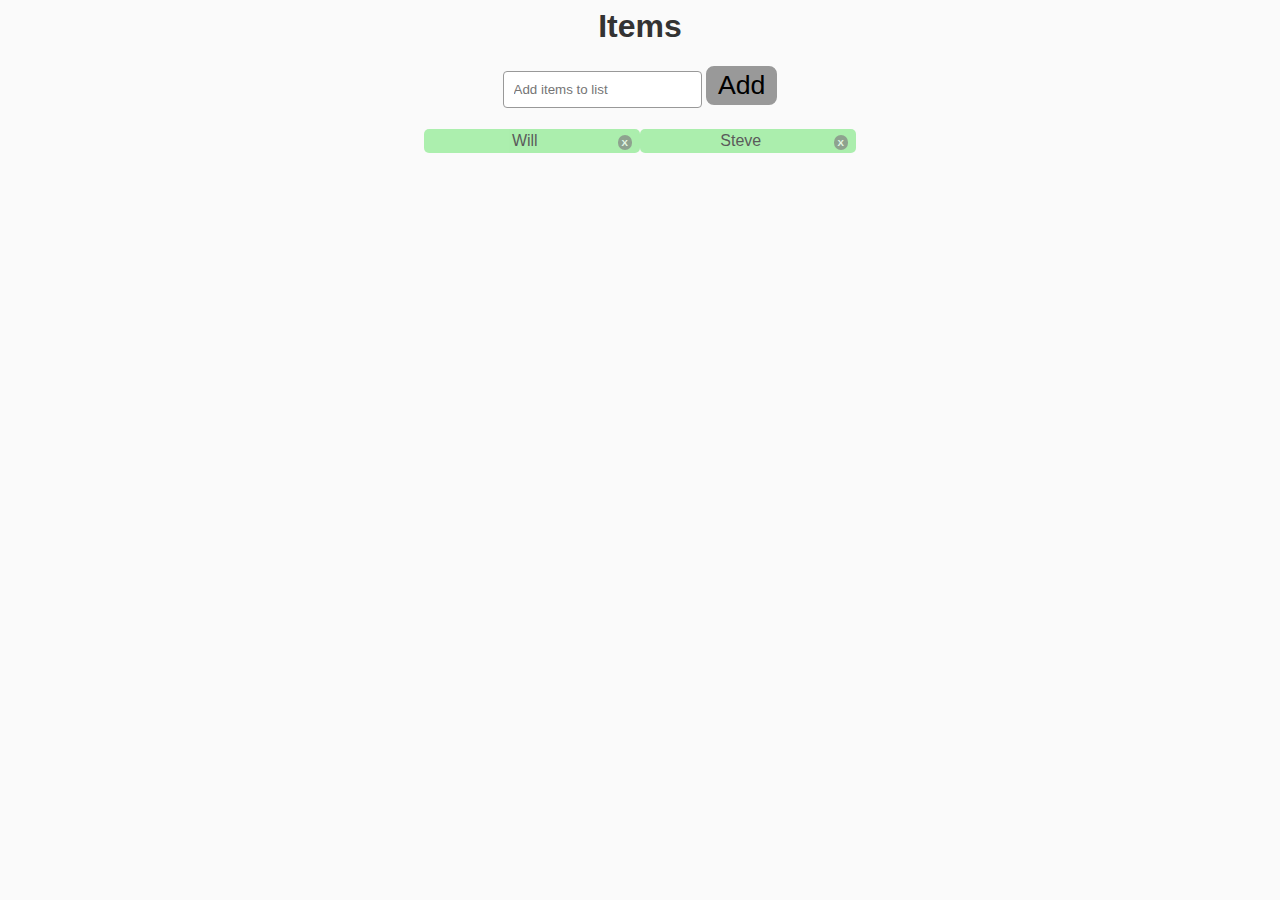
==== index.html @ c978de71 "initial commit" ====
<html lang="en">

<head>
    <meta charset="utf-8">
    <title>GFT App</title>
    <meta name="description" content="The GTF App">
    <meta name="author" content="Yaser">
    <link rel="stylesheet" href="css/base.css">
</head>

<body>
    <div id="peopleModule">
        <h1>Items</h1>
        <input id="item-txt" placeholder="Add items to list" type="text">
        <button id="add-item-btn" placeholder="Add items to list">Add</button>
        <ul id="items-list"></ul>
    </div>
    <script src="js/todoItems.js"></script>
</body>

</html>
---- css/base.css ----
body {
    background: #fafafa;
    font-family: "Helvetica Neue", Helvetica, Arial, sans-serif;
    color: #333;
}

.hero-unit {
    margin: 20px auto 0 auto;
    width: 300px;
    font-size: 12px;
    font-weight: 200;
    line-height: 20px;
    background-color: #eee;
    border-radius: 6px;
    padding: 10px 20px;
}

.hero-unit h1 {
    font-size: 60px;
    line-height: 1;
    letter-spacing: -1px;
}

.browsehappy {
    margin: 0.2em 0;
    background: #ccc;
    color: #000;
    padding: 0.2em 0;
}

input {
    border: 1px solid #999;
    border-radius: 4px;
    padding: 10px;
}
button {
    zoom: 2;
    background-color: #999;
    border: 1px solid #999;
    border-radius: 4px;
    padding: 1px 5px;

}

button.active {
    background-color:rgb(165, 227, 158);
}
#peopleModule {
    text-align: center;
}
#peopleModule ul {
    padding: 0;
}
#peopleModule li {
    display: inline-block;
    list-style-type: none;
    background: #98ec9b;
    border-radius: 5px;
    padding: 3px 8px;
    margin: 5px 0;
    width: 200px;
    opacity: 0.8;
    transition: opacity 0.3s;
}
#peopleModule li:hover {
    opacity: 1;
}
#peopleModule li span {
    display: inline-block;
    width: 160px;
    overflow: hidden;
    text-overflow: ellipsis;
}

#peopleModule li i {
    cursor: pointer;
    font-weight: bold;
    float: right;
    font-style: normal;
    background: #666;
    padding: 2px 4px;
    font-size: 60%;
    color: white;
    border-radius: 20px;
    opacity: 0.7;
    transition: opacity 0.3s;
    margin-top: 3px;
}

#peopleModule li i:hover {
    opacity: 1;
}
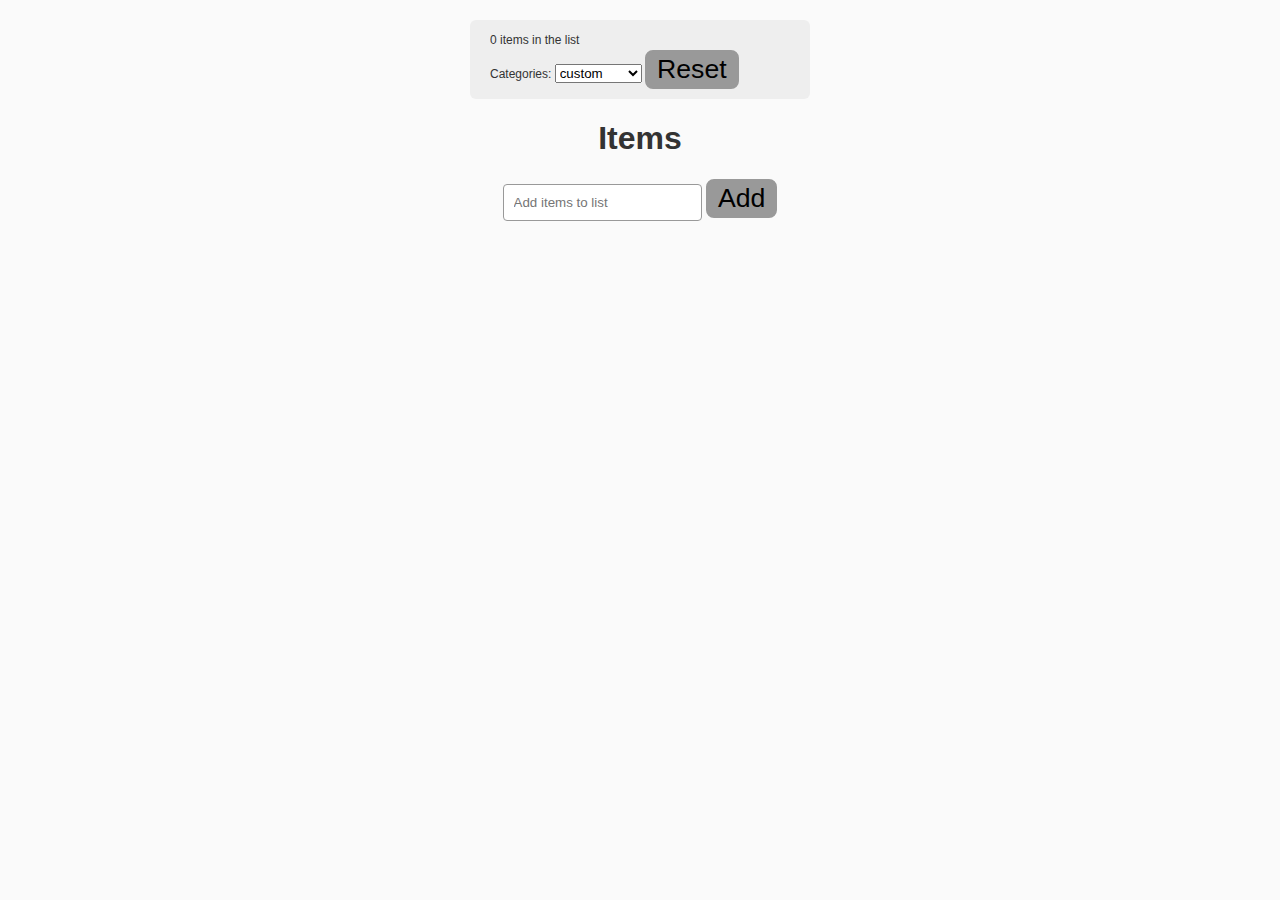
==== commit f064796c: "working on part 2" ====
--- a/index.html
+++ b/index.html
@@ -9,12 +9,26 @@
 </head>
 
 <body>
+    <div class="hero-unit" id="statsModule">
+        <div>
+            <strong id="items-counter"></strong>
+            <span>items in the list</span>
+        </div>
+        <div>
+            <span>Categories: </span>
+            <select name="categories" id="categories"></select>
+            <button id="reset-items-btn">Reset</button>
+        </div>
+    </div>
     <div id="peopleModule">
         <h1>Items</h1>
         <input id="item-txt" placeholder="Add items to list" type="text">
-        <button id="add-item-btn" placeholder="Add items to list">Add</button>
+        <button id="add-item-btn">Add</button>
         <ul id="items-list"></ul>
     </div>
+    <script src="js/ajaxUtil.js"></script>
+    <script src="js/pubsub.js"></script>
+    <script src="js/counter.js"></script>
     <script src="js/todoItems.js"></script>
 </body>
 
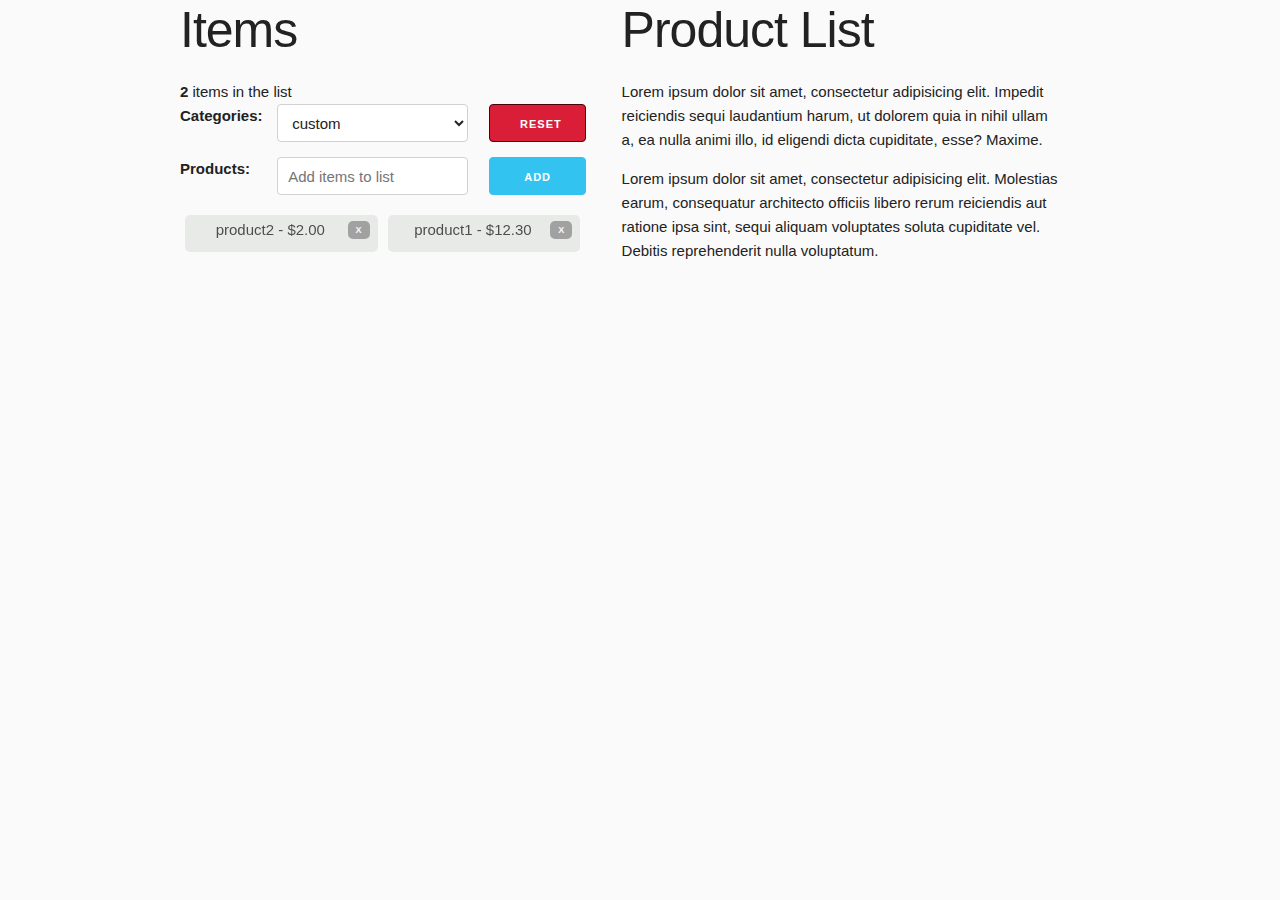
==== commit bdf90b85: "refactoring code" ====
--- a/index.html
+++ b/index.html
@@ -1,35 +1,64 @@
+<!DOCTYPE html>
 <html lang="en">
 
 <head>
     <meta charset="utf-8">
     <title>GFT App</title>
+    <meta name="viewport" content="width=device-width, initial-scale=1">
     <meta name="description" content="The GTF App">
     <meta name="author" content="Yaser">
     <link rel="stylesheet" href="css/base.css">
+    <link rel="stylesheet" href="css/blueflower.css">
+    <!-- <link rel="stylesheet" href="css/redsun.css"> -->
 </head>
 
 <body>
-    <div class="hero-unit" id="statsModule">
-        <div>
-            <strong id="items-counter"></strong>
-            <span>items in the list</span>
+    <div class="container">
+        <div class="six columns">
+            <h1>Items</h1>
+            <div id="counterModule" class="counter-module">
+                <strong id="items-counter"></strong>
+                <span>items in the list</span>
+            </div>
+            <div id="categoriesModule" class="categories-module">
+                <div class="three columns">
+                    <label>Categories: </label>
+                </div>
+                <div class="six columns">
+                    <select name="categories" id="categories">
+                        <!--<option value="0" selected>all</option>-->
+                    </select>
+                </div>
+                <div class="three columns">
+                    <button id="reset-items-btn" class="btn btn-reset">Reset</button>
+                </div>
+            </div>
+            <div id="productsModule" class="products-module">
+                <div class="three columns">
+                    <label>Products: </label>
+                </div>
+                <div class="six columns">
+                    <input id="item-txt" placeholder="Add items to list" type="text">
+                </div>
+                <div class="three columns">
+                    <button id="add-item-btn" class="btn btn-add">Add</button>
+                </div>
+                <div class="one-half column">
+                    <ul id="items-list"></ul>
+                </div>
+            </div>
         </div>
-        <div>
-            <span>Categories: </span>
-            <select name="categories" id="categories"></select>
-            <button id="reset-items-btn">Reset</button>
+        <div class="six columns">
+            <h1>Product List</h1>
+            <p>Lorem ipsum dolor sit amet, consectetur adipisicing elit. Impedit reiciendis sequi laudantium harum, ut dolorem quia in nihil ullam a, ea nulla animi illo, id eligendi dicta cupiditate, esse? Maxime.</p>
+            <p>Lorem ipsum dolor sit amet, consectetur adipisicing elit. Molestias earum, consequatur architecto officiis libero rerum reiciendis aut ratione ipsa sint, sequi aliquam voluptates soluta cupiditate vel. Debitis reprehenderit nulla voluptatum.</p>
         </div>
     </div>
-    <div id="peopleModule">
-        <h1>Items</h1>
-        <input id="item-txt" placeholder="Add items to list" type="text">
-        <button id="add-item-btn">Add</button>
-        <ul id="items-list"></ul>
-    </div>
-    <script src="js/ajaxUtil.js"></script>
-    <script src="js/pubsub.js"></script>
-    <script src="js/counter.js"></script>
-    <script src="js/todoItems.js"></script>
+    <script src="src/ajaxUtil.js"></script>
+    <script src="src/pubsub.js"></script>
+    <script src="src/counter.js"></script>
+    <script src="src/productsController.js"></script>
+    <script src="src/productsView.js"></script>
 </body>
 
 </html>
--- a/css/base.css
+++ b/css/base.css
@@ -1,92 +1,36 @@
+/**
+ * Remove default options added by the browser
+ */
 body {
+    margin: 0;
     background: #fafafa;
     font-family: "Helvetica Neue", Helvetica, Arial, sans-serif;
     color: #333;
 }
 
-.hero-unit {
-    margin: 20px auto 0 auto;
-    width: 300px;
-    font-size: 12px;
-    font-weight: 200;
-    line-height: 20px;
-    background-color: #eee;
-    border-radius: 6px;
-    padding: 10px 20px;
+a:active,
+a:hover {
+  outline: 0;
 }
 
-.hero-unit h1 {
-    font-size: 60px;
-    line-height: 1;
-    letter-spacing: -1px;
+h1 {
+  font-size: 2em;
+  margin: 0.67em 0;
 }
 
-.browsehappy {
-    margin: 0.2em 0;
-    background: #ccc;
-    color: #000;
-    padding: 0.2em 0;
+button,
+input,
+select{
+  color: inherit;
+  font: inherit;
+  margin: 0;
+}
+
+button {
+  -webkit-appearance: button;
+  cursor: pointer;
 }
 
 input {
-    border: 1px solid #999;
-    border-radius: 4px;
-    padding: 10px;
-}
-button {
-    zoom: 2;
-    background-color: #999;
-    border: 1px solid #999;
-    border-radius: 4px;
-    padding: 1px 5px;
-
-}
-
-button.active {
-    background-color:rgb(165, 227, 158);
-}
-#peopleModule {
-    text-align: center;
-}
-#peopleModule ul {
-    padding: 0;
-}
-#peopleModule li {
-    display: inline-block;
-    list-style-type: none;
-    background: #98ec9b;
-    border-radius: 5px;
-    padding: 3px 8px;
-    margin: 5px 0;
-    width: 200px;
-    opacity: 0.8;
-    transition: opacity 0.3s;
-}
-#peopleModule li:hover {
-    opacity: 1;
-}
-#peopleModule li span {
-    display: inline-block;
-    width: 160px;
-    overflow: hidden;
-    text-overflow: ellipsis;
-}
-
-#peopleModule li i {
-    cursor: pointer;
-    font-weight: bold;
-    float: right;
-    font-style: normal;
-    background: #666;
-    padding: 2px 4px;
-    font-size: 60%;
-    color: white;
-    border-radius: 20px;
-    opacity: 0.7;
-    transition: opacity 0.3s;
-    margin-top: 3px;
-}
-
-#peopleModule li i:hover {
-    opacity: 1;
+  line-height: normal;
 }--- a/css/blueflower.css
+++ b/css/blueflower.css
@@ -0,0 +1,272 @@
+/* General */
+html {
+    font-size: 62.5%;
+}
+
+body {
+    font-size: 1.5em;
+    line-height: 1.6;
+    font-weight: 400;
+    font-family: "Raleway", "HelveticaNeue", "Helvetica Neue", Helvetica, Arial, sans-serif;
+    color: #222;
+}
+
+
+/* Text */
+
+h1 {
+    margin-top: 0;
+    margin-bottom: 2rem;
+    font-weight: 300;
+    font-size: 4.0rem;
+    line-height: 1.2;
+    letter-spacing: -.1rem;
+}
+
+p {
+    margin-top: 0;
+}
+
+button,
+.btn {
+    margin-bottom: 1rem;
+}
+
+input,
+select {
+    margin-bottom: 1.5rem;
+    width: 90%;
+}
+
+ul {
+    margin-bottom: 2.5rem;
+}
+
+/* Grid */
+
+.container {
+    position: relative;
+    max-width: 960px;
+    margin: 0 auto;
+    padding: 0 20px;
+    box-sizing: border-box;
+}
+
+.column,
+.columns {
+    width: 100%;
+    float: left;
+    box-sizing: border-box;
+}
+
+.products-module {
+    clear: both;
+}
+
+
+/* For devices larger than 550px */
+
+@media (min-width: 550px) {
+    h1 {
+        font-size: 5.0rem;
+    }
+}
+
+@media (min-width: 600px) {
+    .container {
+        width: 90%;
+    }
+    .column,
+    .columns {
+        /*margin-left: 4%;*/
+    }
+    .column:first-child,
+    .columns:first-child {
+        margin-left: 0;
+    }
+    .three.columns {
+        width: 22%;
+    }
+    .six.columns {
+        width: 48%;
+    }
+}
+
+
+/* Buttons */
+
+.btn {
+    display: inline-block;
+    height: 38px;
+    padding: 0 30px;
+    color: #FFF;
+    text-align: center;
+    font-size: 11px;
+    font-weight: 600;
+    line-height: 38px;
+    letter-spacing: .1rem;
+    text-transform: uppercase;
+    text-decoration: none;
+    white-space: nowrap;
+    background-color: transparent;
+    border-radius: 4px;
+    border: 1px solid #bbb;
+    cursor: pointer;
+    box-sizing: border-box;
+    width: 100%;
+}
+
+.btn:hover {
+    color: #333;
+    border-color: #888;
+    outline: 0;
+}
+
+.btn.btn-add {
+    color: #FFF;
+    background-color: #33C3F0;
+    border-color: #33C3F0;
+}
+
+.btn.btn-add:hover {
+    color: #FFF;
+    background-color: #1EAEDB;
+    border-color: #1EAEDB;
+}
+
+.btn.btn-reset {
+    color: #FFF;
+    background-color: #db1e38;
+    border-color: #4c0208;
+}
+
+.btn.btn-reset:hover {
+    color: #FFF;
+    background-color: #a2182b;
+    border-color: #4c0208;
+}
+
+
+/* Forms */
+
+input[type="text"],
+select {
+    height: 38px;
+    padding: 6px 10px;
+    background-color: #fff;
+    border: 1px solid #D1D1D1;
+    border-radius: 4px;
+    box-shadow: none;
+    box-sizing: border-box;
+}
+
+input[type="text"]:focus,
+select:focus {
+    border: 1px solid #33C3F0;
+    outline: 0;
+}
+
+label {
+    display: block;
+    margin-bottom: .5rem;
+    font-weight: 600;
+}
+
+
+/* Lists */
+
+ul {
+    list-style: circle inside;
+    padding-left: 0;
+    margin-top: 0;
+}
+
+li {
+    margin-bottom: 1rem;
+}
+
+.products-module li {
+    display: inline-block;
+    list-style-type: none;
+    background-color: rgba(199, 204, 198, 0.41);
+    border-radius: 5px;
+    padding: 3px 8px;
+    margin: 5px;
+    width: 181px;
+    opacity: 0.8;
+    transition: opacity 0.3s;
+    text-align: center;
+}
+
+.products-module li:hover {
+    opacity: 1;
+}
+
+.products-module li span {
+    display: inline-block;
+    overflow: hidden;
+    text-overflow: ellipsis;
+}
+
+.products-module li i {
+    cursor: pointer;
+    font-weight: bold;
+    float: right;
+    font-style: normal;
+    background-color: #666;
+    padding: 2px 8px;
+    font-size: 60%;
+    color: white;
+    border-radius: 5px;
+    opacity: 0.7;
+    transition: opacity 0.3s;
+    margin-top: 3px;
+}
+
+/* Larger than phablet (also point when grid becomes active) */
+
+@media (max-width: 1000px) {
+  .categories-module .columns, .products-module .columns{
+      width: 90%
+    }
+  .btn{
+    width: 50%;
+  }
+}
+
+@media (max-width: 600px) {
+    input,
+    select {
+        margin-bottom: 1.5rem;
+        width: 100%;
+    }
+    .products-module li {
+        width: 85%;
+        margin: 5px 0;
+    }
+
+    .btn{
+    width: 100%;
+  }
+}
+
+/* Larger than tablet */
+
+@media (min-width: 750px) {
+    .products-module li {
+        width: 80%;
+        /*margin: 5px 0;*/
+        display: block;
+    }
+
+}
+
+/* Larger than desktop */
+
+@media (min-width: 1000px) {
+    .products-module li {
+        width: 40%;
+        margin: 5px;
+        display: inline-block;
+    }
+}--- a/css/redsun.css
+++ b/css/redsun.css
@@ -0,0 +1,130 @@
+select,
+input {
+    border: 1px solid #999;
+    border-radius: 4px;
+    padding: 5px;
+    width: 90%;
+}
+
+.btn {
+    border: 1px solid #999;
+    border-radius: 4px;
+    padding: 1px 5px;
+    vertical-align: initial;
+    text-decoration: none;
+}
+
+.btn-add {
+    background-color: #999;
+    background: #3498db;
+    background-image: -webkit-linear-gradient(top, #3498db, #2980b9);
+    background-image: -moz-linear-gradient(top, #3498db, #2980b9);
+    background-image: -ms-linear-gradient(top, #3498db, #2980b9);
+    background-image: -o-linear-gradient(top, #3498db, #2980b9);
+    background-image: linear-gradient(to bottom, #3498db, #2980b9);
+    color: #ffffff;
+}
+
+.btn-reset {
+    background: #a85959;
+    background-image: -webkit-linear-gradient(top, #a85959, #d63a3a);
+    background-image: -moz-linear-gradient(top, #a85959, #d63a3a);
+    background-image: -ms-linear-gradient(top, #a85959, #d63a3a);
+    background-image: -o-linear-gradient(top, #a85959, #d63a3a);
+    background-image: linear-gradient(to bottom, #a85959, #d63a3a);
+    color: #ffffff;
+}
+
+.btn:hover {
+    text-decoration: none;
+}
+
+.btn-reset:hover {
+    background: #db0707;
+    background-image: -webkit-linear-gradient(top, #db0707, #b00606);
+    background-image: -moz-linear-gradient(top, #db0707, #b00606);
+    background-image: -ms-linear-gradient(top, #db0707, #b00606);
+    background-image: -o-linear-gradient(top, #db0707, #b00606);
+    background-image: linear-gradient(to bottom, #db0707, #b00606);
+}
+
+.btn-add:hover {
+    background: #3cb0fd;
+    background-image: -webkit-linear-gradient(top, #3cb0fd, #3498db);
+    background-image: -moz-linear-gradient(top, #3cb0fd, #3498db);
+    background-image: -ms-linear-gradient(top, #3cb0fd, #3498db);
+    background-image: -o-linear-gradient(top, #3cb0fd, #3498db);
+    background-image: linear-gradient(to bottom, #3cb0fd, #3498db);
+    text-decoration: none;
+}
+
+.container {
+    margin: 20px auto 0 auto;
+    width: 300px;
+    font-size: 12px;
+    font-weight: 200;
+    line-height: 20px;
+    background-color: #eee;
+    border-radius: 6px;
+    padding: 10px 20px;
+}
+
+.container h1 {
+    font-size: 40px;
+    line-height: 1;
+    letter-spacing: -1px;
+}
+
+.columns {
+    margin-bottom: 10px;
+}
+
+.products-module, .counter-module, .categories-module {
+    padding: 10px 0px;
+}
+
+.products-module ul {
+    padding: 0;
+}
+
+.products-module li {
+    display: inline-block;
+    list-style-type: none;
+    background: #98ec9b;
+    border-radius: 5px;
+    padding: 3px 8px;
+    margin: 5px 0;
+    width: 181px;
+    opacity: 0.8;
+    transition: opacity 0.3s;
+}
+
+.products-module li:hover {
+    opacity: 1;
+}
+
+.products-module li span {
+    display: inline-block;
+    width: 160px;
+    overflow: hidden;
+    text-overflow: ellipsis;
+}
+
+.products-module li i {
+    cursor: pointer;
+    font-weight: bold;
+    float: right;
+    font-style: normal;
+    background: #666;
+    padding: 2px 8px;
+    font-size: 60%;
+    color: white;
+    border-radius: 5px;
+    opacity: 0.7;
+    transition: opacity 0.3s;
+    margin-top: 3px;
+}
+
+.products-module li i:hover {
+    opacity: 1;
+}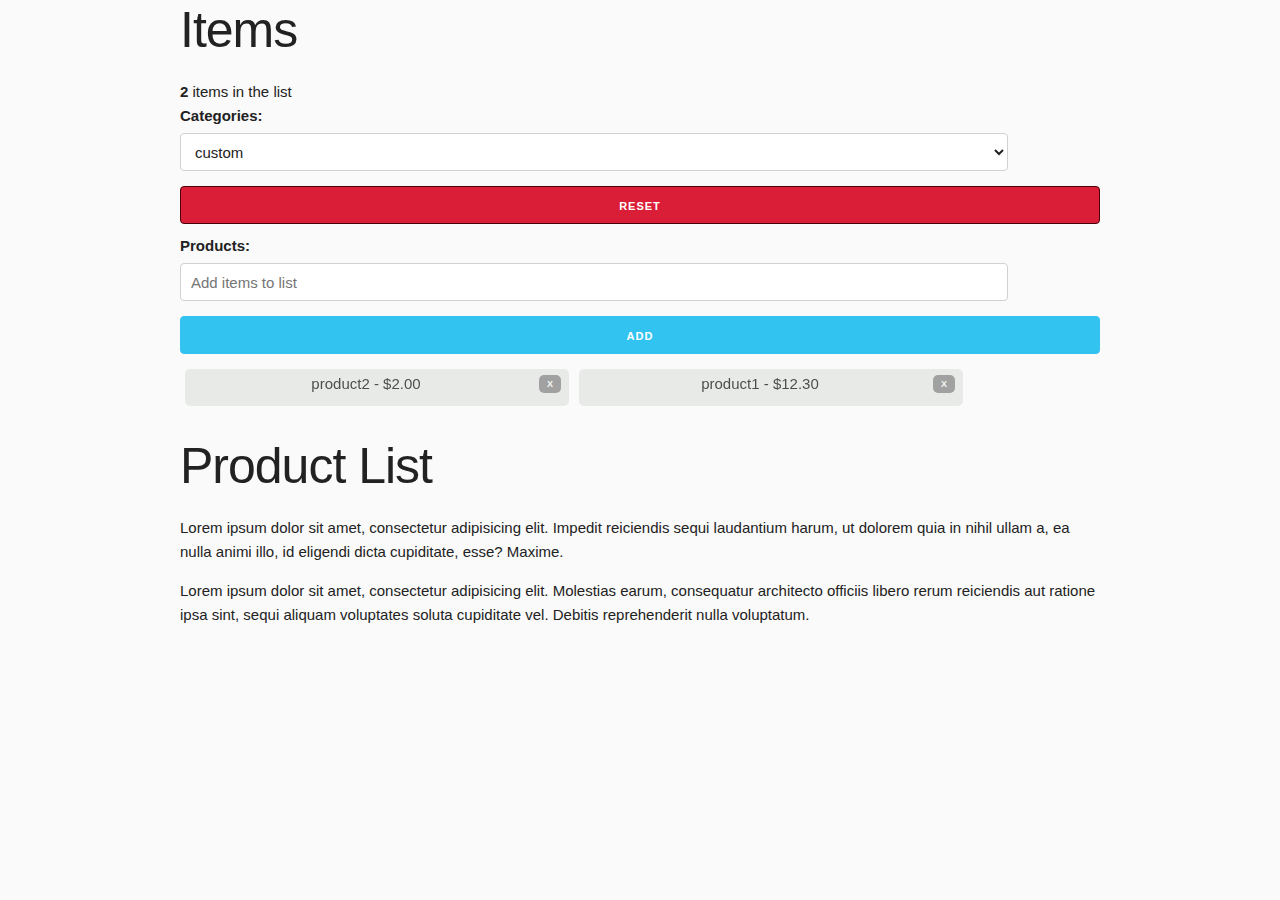
==== commit da5ef648: "restore default css" ====
--- a/index.html
+++ b/index.html
@@ -9,46 +9,46 @@
     <meta name="author" content="Yaser">
     <link rel="stylesheet" href="css/base.css">
     <link rel="stylesheet" href="css/blueflower.css">
-    <!-- <link rel="stylesheet" href="css/redsun.css"> -->
+    <!-- <link rel="stylesheet" href="css/redsun.css">  -->
 </head>
 
 <body>
     <div class="container">
-        <div class="six columns">
+        <div class="md-col col">
             <h1>Items</h1>
             <div id="counterModule" class="counter-module">
                 <strong id="items-counter"></strong>
                 <span>items in the list</span>
             </div>
             <div id="categoriesModule" class="categories-module">
-                <div class="three columns">
+                <div class="sm-col col">
                     <label>Categories: </label>
                 </div>
-                <div class="six columns">
+                <div class="md-col col">
                     <select name="categories" id="categories">
                         <!--<option value="0" selected>all</option>-->
                     </select>
                 </div>
-                <div class="three columns">
+                <div class="sm-col col">
                     <button id="reset-items-btn" class="btn btn-reset">Reset</button>
                 </div>
             </div>
             <div id="productsModule" class="products-module">
-                <div class="three columns">
+                <div class="sm-col col">
                     <label>Products: </label>
                 </div>
-                <div class="six columns">
+                <div class="md-col col">
                     <input id="item-txt" placeholder="Add items to list" type="text">
                 </div>
-                <div class="three columns">
+                <div class="sm-col col">
                     <button id="add-item-btn" class="btn btn-add">Add</button>
                 </div>
-                <div class="one-half column">
+                <div class="col">
                     <ul id="items-list"></ul>
                 </div>
             </div>
         </div>
-        <div class="six columns">
+        <div class="md-col col">
             <h1>Product List</h1>
             <p>Lorem ipsum dolor sit amet, consectetur adipisicing elit. Impedit reiciendis sequi laudantium harum, ut dolorem quia in nihil ullam a, ea nulla animi illo, id eligendi dicta cupiditate, esse? Maxime.</p>
             <p>Lorem ipsum dolor sit amet, consectetur adipisicing elit. Molestias earum, consequatur architecto officiis libero rerum reiciendis aut ratione ipsa sint, sequi aliquam voluptates soluta cupiditate vel. Debitis reprehenderit nulla voluptatum.</p>
